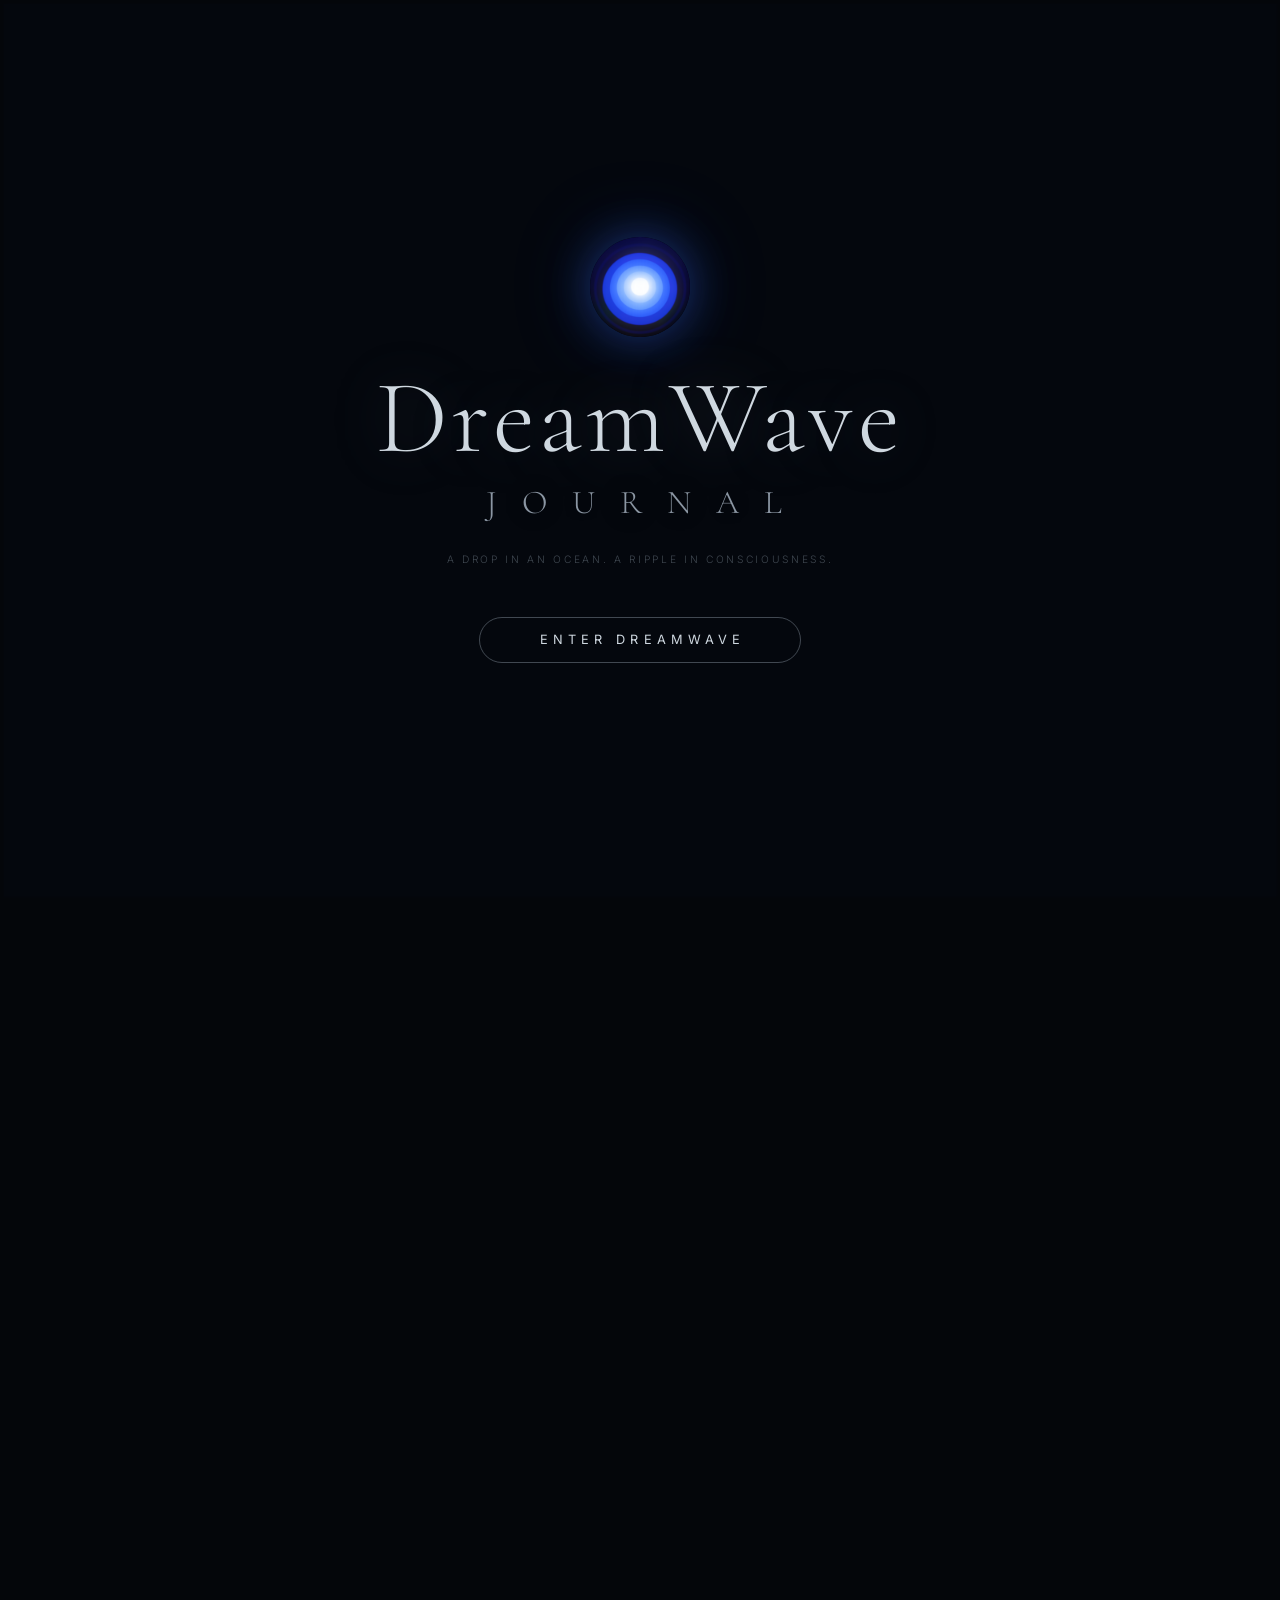
==== index.html @ b236d841 "Update site" ====
<!DOCTYPE html>
<html lang="en">
<head>
<meta charset="UTF-8" />
<meta name="viewport" content="width=device-width, initial-scale=1.0" />
<title>DreamWave Journal · A Sanctuary for Inner Experience</title>
<meta name="description" content="DreamWave Journal is one quiet place for your dreams, meditations, and the liminal spaces between waking and deep sleep, plus a daily practice to help them deepen over time." />
<link rel="canonical" href="https://dreamwavejournal.com/" />

<!-- Open Graph (Facebook, iMessage, Google, etc.) -->
<meta property="og:type" content="website" />
<meta property="og:site_name" content="DreamWave Journal" />
<meta property="og:title" content="DreamWave Journal · A Sanctuary for Inner Experience" />
<meta property="og:description" content="One quiet place for your dreams, meditations, OBEs, and journeys, plus a daily practice to help them deepen over time." />
<meta property="og:url" content="https://dreamwavejournal.com/" />
<meta property="og:image" content="https://dreamwavejournal.com/images/og-dreamwave-journal.png" />
<meta property="og:image:width" content="1200" />
<meta property="og:image:height" content="630" />
<meta property="og:image:alt" content="DreamWave Journal, a journal for dreams, meditations, OBEs, and journeys" />

<!-- Twitter / X card -->
<meta name="twitter:card" content="summary_large_image" />
<meta name="twitter:title" content="DreamWave Journal · A Sanctuary for Inner Experience" />
<meta name="twitter:description" content="One quiet place for your dreams, meditations, OBEs, and journeys." />
<meta name="twitter:image" content="https://dreamwavejournal.com/images/og-dreamwave-journal.png" />

<link rel="preconnect" href="https://fonts.googleapis.com" />
<link rel="preconnect" href="https://fonts.gstatic.com" crossorigin />
<link href="https://fonts.googleapis.com/css2?family=Cormorant+Garamond:ital,wght@0,300;0,400;0,500;1,400&family=Inter:wght@200;300;400;500&display=swap" rel="stylesheet" />
<style>
  /* Critical styles inlined: the water stays dark even if the external
     stylesheet hasn't loaded (or the page is viewed in a limited previewer). */
  html, body { margin: 0; background: #04060a; color: #8b96a3; }
  #gate { position: fixed; inset: 0; display: flex; align-items: center; justify-content: center; text-align: center; }
  .gate-title { color: #cfd8e0; }
  .gate-logo { width: 90px; height: 90px; }
  #site { opacity: 0; visibility: hidden; }
</style>
<link rel="stylesheet" href="style.css" />
<noscript>
  <style>
    /* Without JavaScript there is no water and no Enter — show the site directly. */
    #gate, #droplet, #water { display: none; }
    #site { opacity: 1 !important; visibility: visible !important; }
    .reveal { opacity: 1 !important; transform: none !important; }
  </style>
</noscript>
</head>
<body>

<!-- Water ripple canvas — persists behind everything -->
<canvas id="water"></canvas>

<!-- ============ INTRO / GATE ============ -->
<div id="gate">
  <div id="droplet" aria-hidden="true"></div>
  <div class="gate-inner">
    <img class="gate-logo" src="images/logo.png" alt="" aria-hidden="true" />
    <h1 class="gate-title">DreamWave<span>Journal</span></h1>
    <p class="gate-sub">A drop in an ocean. A ripple in consciousness.</p>
    <button id="enter-btn" type="button">Enter DreamWave</button>
  </div>
</div>

<!-- ============ MAIN SITE ============ -->
<main id="site" aria-hidden="true">

  <nav class="topnav reveal">
    <span class="brand">DreamWave</span>
    <div class="navlinks">
      <a href="#sanctuary">Sanctuary</a>
      <a href="#practice">Practice</a>
      <a href="#features">Inside</a>
    </div>
  </nav>

  <!-- Hero -->
  <header class="hero">
    <img class="hero-logo reveal" src="images/logo.png" alt="" aria-hidden="true" />
    <p class="kicker reveal">a journal &amp; a practice</p>
    <h2 class="reveal">A sanctuary for your<br /><em>inner experiences</em>.</h2>
    <p class="lede reveal">
      One quiet place for your dreams, your meditations, and all the liminal
      spaces between waking and deep sleep.
    </p>
    <div class="hero-actions reveal">
      <a href="https://apps.apple.com/us/app/dreamwave-journal/id6751212207" class="btn-solid" target="_blank" rel="noopener">Begin your practice</a>
      <a href="#sanctuary" class="btn-ghost">Look deeper</a>
    </div>
    <div class="scroll-hint reveal"><span></span></div>
  </header>

  <!-- The problem -->
  <section id="sanctuary" class="section">
    <p class="kicker reveal">why this exists</p>
    <h3 class="reveal">Your attention holds power.</h3>
    <div class="reason-cols">
      <p class="reveal">
        Most of the day, it moves outward, pulled by our senses toward the world
        around us: work, screens, other people, everything happening outside of us.
      </p>
      <p class="reveal">
        But there's another direction, one where we turn inward. When we learn to hold onto that thread of awareness as we
        move through the liminal states between waking and deep sleep, we
        strengthen our ability to recognize and enter these experiences
        consciously.
      </p>
      <p class="reveal">
        DreamWave exists to help you expand your awareness inward toward these
        experiences and build a practice around them, bringing these experiences
        together so what happens in your dreams, your meditations, and the space
        between waking and sleep becomes something you integrate into waking life.
      </p>
    </div>
  </section>

  <!-- Integration -->
  <section id="integration" class="section closing">
    <p class="kicker reveal">bringing it together</p>
    <h3 class="reveal">What becomes possible when<br />you bring them together.</h3>
    <p class="lede reveal">
      These inner experiences are communicating with you. When you bring them
      together in one place, insights and connections form. A deeper language of
      symbols and awareness emerges. Through integration, a different kind of
      understanding develops, one that cultivates a deeper knowing, a deeper
      wisdom of yourself and the nature of yourself.
    </p>
    <p class="lede reveal">
      One private space, on your own device, to keep record of your inner
      experiences and cultivate a daily practice that supports inner exploration.
    </p>
    <p class="turn-line reveal">This is a calling for those who want to remember.</p>
  </section>

  <!-- The practice -->
  <section id="practice" class="section">
    <p class="kicker reveal">how it works</p>
    <h3 class="reveal">Record. Reflect. Cultivate.</h3>
    <p class="lede reveal">Three simple rhythms practiced daily.</p>
    <div class="steps">
      <div class="step reveal">
        <span class="step-num">01</span>
        <h4>Record</h4>
        <p>The experience while it's at the forefront of your memory.</p>
      </div>
      <div class="step reveal">
        <span class="step-num">02</span>
        <h4>Reflect</h4>
        <p>On symbolic language, waking connections, and deeper meanings
        of your experience.</p>
      </div>
      <div class="step reveal">
        <span class="step-num">03</span>
        <h4>Cultivate</h4>
        <p>A daily inner practice to build a deeper relationship with your
        inner world.</p>
      </div>
    </div>
  </section>

  <!-- Features -->
  <section id="features" class="section">
    <p class="kicker reveal">inside the app</p>
    <h3 class="reveal">Supporting your inner journey.</h3>
    <p class="lede reveal">Everything within is shaped to support your inner life: one
    quiet space to record your experiences, deepen your practice, and watch it all
    unfold over time. It begins with the journal.</p>
  </section>

  <!-- The Journal -->
  <section id="journal" class="section">
    <p class="kicker reveal">the journal</p>
    <h3 class="reveal">One entry for every<br /><em>inner experience</em>.</h3>
    <p class="lede reveal">Every entry adapts to whatever you're recording, whether a dream,
    a meditation, or a lucid or out-of-body journey. It holds as much or as little as
    you like, and four tabs let you go only as far as you want:</p>

    <ul class="tab-list reveal">
      <li><strong>Journal</strong>The story in your own words, with room for photos and audio.</li>
      <li><strong>Objective</strong>Overall measurable metrics as well as metrics for each experience type, plus log waking-life connections.</li>
      <li><strong>Subjective</strong>The felt sense: log emotions, add and create symbols, reference themes.</li>
      <li><strong>Integration</strong>Weave it into waking life, with an optional Socratic AI to reflect alongside you.</li>
    </ul>

    <div class="carousel reveal">
      <div class="carousel-track">
        <figure class="shot">
          <div class="phone"><img src="images/journal-entry.png" alt="DreamWave Journal, starting a journal entry" loading="lazy" /></div>
          <figcaption><strong>Start With the Experience</strong>Choose the type of experience, then tell its story your way: in writing, a photo, or a voice note.</figcaption>
        </figure>
        <figure class="shot">
          <div class="phone"><img src="images/journal-quick.png" alt="Quick journal with audio recording" loading="lazy" /></div>
          <figcaption><strong>Quick Journal</strong>Still half-asleep? Type a line or record audio the moment you wake, then delve deeper whenever you're ready.</figcaption>
        </figure>
        <figure class="shot">
          <div class="phone"><img src="images/journal-entries.png" alt="DreamWave Journal, all entries grouped into mini journals" loading="lazy" /></div>
          <figcaption><strong>Your Inner Library</strong>See every experience in one place, and group related entries into mini journals so patterns and connections rise to the surface over time.</figcaption>
        </figure>
      </div>
      <div class="carousel-nav">
        <button type="button" class="car-prev" aria-label="Previous">‹</button>
        <button type="button" class="car-next" aria-label="Next">›</button>
      </div>
    </div>

    <div class="ownership reveal">
      <h4>It all belongs to you.</h4>
      <ul class="own-list">
        <li><strong>Yours, on your device.</strong> Every experience is saved locally on your phone and stays entirely yours.</li>
        <li><strong>Export freely.</strong> Download your audio recordings and export any entry to PDF or DOC to keep on record.</li>
        <li><strong>Share cards.</strong> Send a card of an entry's story, showing only the journal text, so the private details from your other tabs stay private.</li>
        <li><strong>Optional AI.</strong> The Socratic AI in Integration is entirely optional. If you decide to use it, that single entry is sent to the AI provider to generate its response, and how that information is handled falls under their terms, not ours. <a href="privacy-policy/">See how AI is used.</a></li>
      </ul>
    </div>
  </section>

  <!-- Tools carousel -->
  <section id="tools" class="section">
    <p class="kicker reveal">tools for the threshold</p>
    <h3 class="reveal">A Quiet Toolkit for<br />the Spaces Between</h3>
    <div class="carousel reveal">
      <div class="carousel-track">
        <figure class="shot">
          <div class="phone"><img src="images/tool-meditation.png" alt="Meditation timer" loading="lazy" /></div>
          <figcaption><strong>Meditation</strong>A meditation timer with adjustable duration, interval chimes, and calming sounds to anchor your practice.</figcaption>
        </figure>
        <figure class="shot">
          <div class="phone"><img src="images/tool-binaural.png" alt="Binaural beats" loading="lazy" /></div>
          <figcaption><strong>Binaural Beats</strong>Frequency-tuned tones that gently guide your mind toward focus, calm, or relaxed awareness.</figcaption>
        </figure>
        <figure class="shot">
          <div class="phone"><img src="images/tool-breathing.png" alt="Breathing patterns" loading="lazy" /></div>
          <figcaption><strong>Breathing Patterns</strong>Guided and custom breathwork with a visual pacer to settle the body and slow the breath.</figcaption>
        </figure>
        <figure class="shot">
          <div class="phone"><img src="images/tool-lucid.png" alt="Lucid sound cues" loading="lazy" /></div>
          <figcaption><strong>Lucid Sound Cues</strong>Soft sound cues, timed to your sleep phase, that guide your awareness toward lucidity.</figcaption>
        </figure>
      </div>
      <div class="carousel-nav">
        <button type="button" class="car-prev" aria-label="Previous">‹</button>
        <button type="button" class="car-next" aria-label="Next">›</button>
      </div>
    </div>
  </section>

  <!-- Practice & Tracker carousel -->
  <section id="journey" class="section">
    <p class="kicker reveal">your practice &amp; progress</p>
    <h3 class="reveal">Create Your Own Practice,<br />and Keep Track of It</h3>
    <div class="carousel reveal">
      <div class="carousel-track">
        <figure class="shot">
          <div class="phone"><img src="images/screen-practice.png" alt="DreamWave Journal, build a daily practice" loading="lazy" /></div>
          <figcaption><strong>Your Practice</strong>Build your own recurring practices and routines, and shape a daily rhythm of inner work that's entirely your own.</figcaption>
        </figure>
        <figure class="shot">
          <div class="phone"><img src="images/screen-tracker.png" alt="DreamWave Journal tracker and insights" loading="lazy" /></div>
          <figcaption><strong>Tracker</strong>Watch your practice unfold over time: streaks, lucidity heat maps, moon-phase correlations, and the shape of your inner experiences.</figcaption>
        </figure>
      </div>
      <div class="carousel-nav">
        <button type="button" class="car-prev" aria-label="Previous">‹</button>
        <button type="button" class="car-next" aria-label="Next">›</button>
      </div>
    </div>
  </section>

  <!-- Availability Banner -->
  <section class="availability-banner">
    <div class="banner-content">
      <p class="banner-text reveal">
        <strong>DreamWave 2.0 launching soon.</strong> Now available on iOS.
        Android coming late July via Google Play.
      </p>
    </div>
  </section>

  <!-- Closing CTA -->
  <section id="begin" class="section closing">
    <img class="hero-logo reveal" src="images/logo.png" alt="" aria-hidden="true" />
    <p class="kicker reveal">the invitation</p>
    <h3 class="reveal">Awaken, and remember.</h3>
    <p class="lede reveal">
      Bring the luminosity of your inner experience to waking life,
      widening your awareness and deepening your presence across both your
      inner and outer worlds.
    </p>
    <p class="lede reveal">
      There's a frontier inside every one of us, available to be explored.
      The calling is now.
    </p>
    <div class="hero-actions reveal">
      <a class="btn-solid" href="https://apps.apple.com/us/app/dreamwave-journal/id6751212207?itscg=30200&amp;itsct=apps_box_link&amp;mttnsubad=6751212207" target="_blank" rel="noopener">Get DreamWave Journal</a>
    </div>

    <div class="review-block">
      <p class="kicker reveal">leave a review</p>
      <div class="review-stars reveal" aria-label="Five stars">
        <svg viewBox="0 0 24 24"><path d="M12 2l2.9 6.6 7.1.6-5.4 4.7 1.6 7-6.2-3.8-6.2 3.8 1.6-7-5.4-4.7 7.1-.6z"/></svg>
        <svg viewBox="0 0 24 24"><path d="M12 2l2.9 6.6 7.1.6-5.4 4.7 1.6 7-6.2-3.8-6.2 3.8 1.6-7-5.4-4.7 7.1-.6z"/></svg>
        <svg viewBox="0 0 24 24"><path d="M12 2l2.9 6.6 7.1.6-5.4 4.7 1.6 7-6.2-3.8-6.2 3.8 1.6-7-5.4-4.7 7.1-.6z"/></svg>
        <svg viewBox="0 0 24 24"><path d="M12 2l2.9 6.6 7.1.6-5.4 4.7 1.6 7-6.2-3.8-6.2 3.8 1.6-7-5.4-4.7 7.1-.6z"/></svg>
        <svg viewBox="0 0 24 24"><path d="M12 2l2.9 6.6 7.1.6-5.4 4.7 1.6 7-6.2-3.8-6.2 3.8 1.6-7-5.4-4.7 7.1-.6z"/></svg>
      </div>
      <p class="lede reveal">
        Your support means so much to us. If you love DreamWave as much as we do,
        please consider leaving us a review on the App Store. It helps us reach
        others who are ready to explore their inner world.
      </p>
      <div class="hero-actions reveal">
        <a href="https://apps.apple.com/app/id6751212207?action=write-review" class="btn-solid" target="_blank" rel="noopener">Leave a Review</a>
      </div>
    </div>

    <footer class="reveal">
      <span>© 2026 DreamWave Journal</span>
      <span class="footer-links">
        <a href="privacy-policy/">Privacy</a>
        <a href="terms-of-service/">Terms</a>
        <a href="contact.html">Contact</a>
      </span>
      <span>For those who want to remember.</span>
    </footer>
  </section>

</main>

<script src="main.js"></script>
</body>
</html>
---- style.css ----
/* ============ DreamWave Journal — dark water ============ */

:root {
  --ink: #04060a;
  --mist: #8b96a3;
  --mist-dim: #5a636e;
  --glow: #cfd8e0;
  --line: rgba(160, 175, 190, 0.16);
  --serif: "Cormorant Garamond", Georgia, serif;
  --sans: "Inter", -apple-system, "Helvetica Neue", sans-serif;
  /* water-droplet cursor, hotspot at the tip */
  --droplet: url("data:image/svg+xml;utf8,<svg xmlns='http://www.w3.org/2000/svg' width='26' height='26' viewBox='0 0 26 26'><path d='M13 2 C13 2 6.5 11 6.5 16 a6.5 6.5 0 0 0 13 0 C19.5 11 13 2 13 2 Z' fill='rgba(205,215,225,0.92)'/><ellipse cx='10.6' cy='15.4' rx='1.6' ry='2.6' fill='rgba(255,255,255,0.55)' transform='rotate(-18 10.6 15.4)'/></svg>") 13 2, auto;
}

* { margin: 0; padding: 0; box-sizing: border-box; }

html { scroll-behavior: smooth; }

body {
  background: var(--ink);
  color: var(--mist);
  font-family: var(--sans);
  font-weight: 300;
  line-height: 1.7;
  cursor: var(--droplet);
  overflow-x: hidden;
}

a, button { cursor: var(--droplet); }

::selection { background: rgba(160, 175, 190, 0.25); color: var(--glow); }

/* ---------- water canvas ---------- */
#water {
  position: fixed;
  inset: 0;
  width: 100vw;
  height: 100vh;
  z-index: 0;
  display: block;
}

/* ---------- gate (intro) ---------- */
#gate {
  position: fixed;
  inset: 0;
  z-index: 10;
  display: flex;
  align-items: center;
  justify-content: center;
  text-align: center;
  transition: opacity 1.6s ease, visibility 1.6s;
}
#gate.gone { opacity: 0; visibility: hidden; pointer-events: none; }

.gate-inner { position: relative; padding: 2rem; animation: surface 2.4s ease both; }

/* the falling droplet — the site's opening breath */
#droplet {
  position: fixed;
  left: 50%;
  top: -5vh;
  width: 15px;
  height: 21px;
  margin-left: -7px;
  z-index: 12;
  background: radial-gradient(ellipse 60% 45% at 38% 30%, rgba(235, 242, 248, 0.9), rgba(140, 155, 170, 0.35) 55%, rgba(30, 38, 48, 0.9));
  border-radius: 50% 50% 50% 50% / 58% 58% 42% 42%;
  box-shadow: inset -2px -3px 5px rgba(0, 0, 0, 0.7), 0 0 10px rgba(180, 200, 220, 0.25);
  animation: fall 1.15s cubic-bezier(0.45, 0, 0.9, 0.6) 0.5s both;
  pointer-events: none;
}
@keyframes fall {
  0%   { transform: translateY(0) scaleY(1); opacity: 0; }
  12%  { opacity: 1; }
  85%  { transform: translateY(55vh) scaleY(1.15); opacity: 1; }
  100% { transform: translateY(57vh) scaleY(0.35); opacity: 0; }
}

@keyframes surface {
  from { opacity: 0; transform: translateY(14px); filter: blur(6px); }
  to   { opacity: 1; transform: none; filter: none; }
}

/* the app's glowing circle logo, hovering above the title */
.gate-logo {
  display: block;
  width: clamp(72px, 12vw, 100px);
  height: auto;
  margin: 0 auto 1.8rem;
  border-radius: 50%;
  box-shadow: 0 0 45px rgba(45, 90, 220, 0.45), 0 0 90px rgba(45, 90, 220, 0.2);
  animation: breathe 5s ease-in-out infinite;
}

.gate-title {
  font-family: var(--serif);
  font-weight: 300;
  font-size: clamp(3rem, 9vw, 6.5rem);
  color: var(--glow);
  letter-spacing: 0.04em;
  line-height: 1;
  text-shadow: 0 0 60px rgba(150, 170, 190, 0.25);
}
.gate-title span {
  display: block;
  font-size: 0.32em;
  letter-spacing: 0.75em;
  text-transform: uppercase;
  color: var(--mist);
  margin-top: 1rem;
  margin-left: 0.4em;
}

.gate-sub {
  margin-top: 2rem;
  font-size: 0.64rem;
  letter-spacing: 0.26em;
  text-transform: uppercase;
  color: #3f4750;
}

@keyframes breathe {
  0%, 100% { opacity: 0.45; }
  50% { opacity: 0.9; }
}

#enter-btn {
  margin-top: 3rem;
  background: transparent;
  color: var(--glow);
  border: 1px solid rgba(180, 195, 210, 0.35);
  border-radius: 999px;
  padding: 0.9rem 3.4rem;
  font-family: var(--sans);
  font-size: 0.8rem;
  font-weight: 400;
  letter-spacing: 0.4em;
  text-indent: 0.4em; /* optically center the tracked text */
  text-transform: uppercase;
  transition: background 0.6s, box-shadow 0.6s, border-color 0.6s;
}
#enter-btn:hover {
  background: rgba(150, 170, 190, 0.08);
  border-color: rgba(200, 215, 230, 0.7);
  box-shadow: 0 0 40px rgba(140, 160, 180, 0.18), inset 0 0 20px rgba(140, 160, 180, 0.08);
}

/* ---------- main site ---------- */
#site {
  position: relative;
  z-index: 5;
  opacity: 0;
  visibility: hidden;
  transition: opacity 2s ease;
}
#site.awake { opacity: 1; visibility: visible; }

.topnav {
  position: sticky;
  top: 0;
  z-index: 6;
  display: flex;
  align-items: center;
  justify-content: space-between;
  padding: 1.4rem clamp(1.5rem, 6vw, 5rem);
  background: linear-gradient(rgba(4, 6, 10, 0.85), rgba(4, 6, 10, 0));
  backdrop-filter: blur(2px);
}
.brand {
  font-family: var(--serif);
  font-size: 1.25rem;
  color: var(--glow);
  letter-spacing: 0.08em;
}
.navlinks { display: flex; gap: 2.2rem; align-items: center; }
.navlinks a {
  color: var(--mist);
  text-decoration: none;
  font-size: 0.72rem;
  letter-spacing: 0.28em;
  text-transform: uppercase;
  transition: color 0.4s;
}
.navlinks a:hover { color: var(--glow); }
.nav-cta {
  border: 1px solid var(--line);
  border-radius: 999px;
  padding: 0.45rem 1.3rem;
}

/* hero */
.hero {
  min-height: 92vh;
  display: flex;
  flex-direction: column;
  justify-content: center;
  align-items: center;
  text-align: center;
  padding: 0 clamp(1.5rem, 8vw, 6rem);
}

.kicker {
  font-size: 0.68rem;
  letter-spacing: 0.5em;
  text-transform: uppercase;
  color: var(--mist-dim);
  margin-bottom: 1.4rem;
}

.hero-logo {
  display: block;
  width: clamp(72px, 12vw, 100px);
  height: auto;
  margin: 0 auto 1.8rem;
  border-radius: 50%;
  box-shadow: 0 0 45px rgba(45, 90, 220, 0.45), 0 0 90px rgba(45, 90, 220, 0.2);
  animation: breathe 5s ease-in-out infinite;
}

.hero h2, .section h3 {
  font-family: var(--serif);
  font-weight: 300;
  color: var(--glow);
  line-height: 1.15;
}
.hero h2 { font-size: clamp(2.4rem, 6vw, 4.6rem); }
.hero h2 em, .section h3 em { font-style: italic; }

.lede {
  max-width: 44rem;
  margin-top: 1.8rem;
  font-size: clamp(1rem, 1.6vw, 1.15rem);
  color: var(--mist);
}

.hero-actions {
  display: flex;
  gap: 1.2rem;
  margin-top: 2.8rem;
  flex-wrap: wrap;
  justify-content: center;
}

.btn-solid, .btn-ghost {
  text-decoration: none;
  font-size: 0.75rem;
  letter-spacing: 0.3em;
  text-transform: uppercase;
  padding: 0.95rem 2.4rem;
  border-radius: 999px;
  transition: all 0.5s;
}
.btn-solid {
  color: var(--ink);
  background: var(--glow);
  font-weight: 500;
}
.btn-solid:hover { box-shadow: 0 0 50px rgba(170, 190, 210, 0.35); }
.btn-ghost {
  color: var(--mist);
  border: 1px solid var(--line);
}
.btn-ghost:hover { color: var(--glow); border-color: rgba(200, 215, 230, 0.5); }

.scroll-hint { margin-top: 5rem; }
.scroll-hint span {
  display: block;
  width: 1px;
  height: 56px;
  background: linear-gradient(var(--mist-dim), transparent);
  animation: sink 2.6s ease-in-out infinite;
}
@keyframes sink {
  0% { transform: translateY(0); opacity: 0; }
  30% { opacity: 1; }
  100% { transform: translateY(18px); opacity: 0; }
}

/* sections */
.section {
  max-width: 68rem;
  margin: 0 auto;
  padding: clamp(6rem, 14vh, 10rem) clamp(1.5rem, 6vw, 4rem);
}
.section h3 { font-size: clamp(1.8rem, 3.6vw, 2.8rem); margin-bottom: 2.4rem; }

.cols {
  display: grid;
  grid-template-columns: repeat(auto-fit, minmax(280px, 1fr));
  gap: 2.5rem;
  font-size: 1rem;
}

/* "Why this exists" — centered, larger title over the three columns */
#sanctuary .kicker { text-align: center; }
#sanctuary h3 {
  text-align: center;
  font-size: clamp(2.6rem, 6vw, 4.4rem);
  margin-bottom: 3rem;
}

/* "Why this exists" — stacked on narrow screens, three even columns on wide.
   Skips the two-across stage that would orphan the third paragraph. */
.reason-cols {
  display: grid;
  grid-template-columns: 1fr;
  gap: 2.5rem;
  margin-top: 1rem;
  font-size: 1rem;
}
@media (min-width: 900px) {
  .reason-cols { grid-template-columns: repeat(3, 1fr); }
}

/* steps */
.steps {
  display: grid;
  grid-template-columns: repeat(auto-fit, minmax(240px, 1fr));
  gap: 2rem;
  margin-top: 1rem;
}
.step {
  border-top: 1px solid var(--line);
  padding-top: 1.6rem;
}
.step-num {
  font-family: var(--serif);
  font-size: 0.9rem;
  color: var(--mist-dim);
  letter-spacing: 0.2em;
}
.step h4, .card h4 {
  font-family: var(--serif);
  font-weight: 400;
  font-size: 1.35rem;
  color: var(--glow);
  margin: 0.7rem 0 0.6rem;
}
.step p, .card p { font-size: 0.92rem; color: var(--mist); }

/* feature grid */
.grid {
  display: grid;
  grid-template-columns: repeat(auto-fit, minmax(260px, 1fr));
  gap: 1.4rem;
  margin-top: 1rem;
}
.card {
  border: 1px solid var(--line);
  border-radius: 14px;
  padding: 1.8rem 1.6rem;
  background: rgba(10, 14, 20, 0.45);
  backdrop-filter: blur(3px);
  transition: border-color 0.6s, transform 0.6s, box-shadow 0.6s;
}
.card:hover {
  border-color: rgba(190, 205, 220, 0.4);
  transform: translateY(-4px);
  box-shadow: 0 20px 50px rgba(0, 0, 0, 0.5), 0 0 40px rgba(120, 145, 170, 0.06);
}

/* integration turn-line */
.turn-line {
  margin-top: 2.4rem;
  font-family: var(--serif);
  font-style: italic;
  font-size: clamp(1.3rem, 2.8vw, 1.9rem);
  color: var(--glow);
}

/* review block, nested at the base of the closing section */
.review-block {
  margin-top: 10rem;
  padding-top: 5rem;
  border-top: 1px solid var(--line);
}
.review-stars {
  display: flex;
  justify-content: center;
  align-items: center;
  gap: clamp(0.5rem, 1.6vw, 1rem);
  margin-bottom: 2rem;
}
.review-stars svg {
  width: clamp(2rem, 5vw, 3rem);
  height: clamp(2rem, 5vw, 3rem);
  fill: #2d5adc;
  filter: drop-shadow(0 0 14px rgba(45, 90, 220, 0.55));
}

/* availability banner */
.availability-banner {
  background: rgba(45, 90, 220, 0.08);
  border-top: 1px solid var(--line);
  border-bottom: 1px solid var(--line);
  padding: clamp(1.8rem, 3vw, 2.4rem) clamp(1.5rem, 6vw, 4rem);
}
.banner-content {
  max-width: 68rem;
  margin: 0 auto;
  text-align: center;
}
.banner-text {
  font-size: 0.95rem;
  color: var(--mist);
  line-height: 1.6;
}
.banner-text strong {
  color: var(--glow);
  font-weight: 500;
}

/* closing */
.closing { text-align: center; }
.closing h3 { font-size: clamp(2.2rem, 5vw, 3.6rem); }
.closing .lede { margin-left: auto; margin-right: auto; }
.closing footer {
  margin-top: 7rem;
  padding-top: 2rem;
  border-top: 1px solid var(--line);
  display: flex;
  justify-content: space-between;
  flex-wrap: wrap;
  gap: 1rem;
  font-size: 0.7rem;
  letter-spacing: 0.2em;
  text-transform: uppercase;
  color: var(--mist-dim);
}

/* reveal on scroll */
.reveal {
  opacity: 0;
  transform: translateY(26px);
  transition: opacity 1.2s ease, transform 1.2s ease;
}
.reveal.in { opacity: 1; transform: none; }

@media (max-width: 640px) {
  .navlinks { gap: 1.1rem; }
  .navlinks a { font-size: 0.62rem; letter-spacing: 0.18em; }
}

/* ---------- screenshot carousel ---------- */
.carousel { position: relative; margin-top: 2.5rem; }
.carousel-track {
  display: flex;
  gap: 2rem;
  overflow-x: auto;
  scroll-snap-type: x mandatory;
  scroll-behavior: smooth;
  padding: 0.5rem 0.2rem 1.5rem;
  scrollbar-width: none;
}
.carousel-track::-webkit-scrollbar { display: none; }
.shot {
  flex: 0 0 auto;
  width: 260px;
  scroll-snap-align: center;
  margin: 0;
}
.phone {
  aspect-ratio: 9 / 19;
  border-radius: 30px;
  border: 1px solid rgba(170, 185, 200, 0.18);
  background: linear-gradient(160deg, #0c131c, #05080d);
  box-shadow: 0 24px 60px rgba(0, 0, 0, 0.55), inset 0 0 30px rgba(120, 145, 170, 0.05);
  overflow: hidden;
  position: relative;
}
.phone img {
  width: 100%;
  height: 100%;
  object-fit: cover;
  display: block;
}
/* graceful placeholder until a screenshot is dropped in */
.phone img[src$=".png"]:not([src]),
.phone::after {
  content: "screenshot";
  position: absolute;
  inset: 0;
  display: flex;
  align-items: center;
  justify-content: center;
  font-size: 0.62rem;
  letter-spacing: 0.3em;
  text-transform: uppercase;
  color: var(--mist-dim);
  z-index: -1;
}
.shot figcaption {
  margin-top: 1.3rem;
  font-size: 0.9rem;
  color: var(--mist);
  line-height: 1.55;
}
.shot figcaption strong {
  display: block;
  font-family: var(--serif);
  font-weight: 400;
  font-size: 1.25rem;
  color: var(--glow);
  margin-bottom: 0.4rem;
}
.carousel-nav {
  display: flex;
  gap: 0.8rem;
  justify-content: flex-end;
  margin-top: 0.5rem;
}
.carousel-nav button {
  width: 46px;
  height: 46px;
  border-radius: 50%;
  border: 1px solid var(--line);
  background: transparent;
  color: var(--mist);
  font-size: 1.4rem;
  line-height: 1;
  transition: color 0.4s, border-color 0.4s;
}
.carousel-nav button:hover { color: var(--glow); border-color: rgba(200, 215, 230, 0.5); }

/* ---------- journal: multi-tab list ---------- */
.tab-list {
  list-style: none;
  margin: 0.5rem 0 0;
  padding: 0;
  display: grid;
  grid-template-columns: 1fr;
  gap: 1.3rem;
  max-width: 48rem;
}
@media (min-width: 760px) {
  .tab-list { grid-template-columns: 1fr 1fr; gap: 1.6rem 2.6rem; }
}
.tab-list li {
  border-left: 2px solid rgba(160, 175, 190, 0.28);
  padding-left: 1.35rem;
  font-size: 0.92rem;
  color: var(--mist);
  line-height: 1.6;
}
.tab-list li strong {
  display: block;
  font-family: var(--serif);
  font-weight: 500;
  font-size: 1.5rem;
  color: #e8edf2;
  letter-spacing: 0.01em;
  margin-bottom: 0.55rem;
}

/* ---------- journal: ownership ---------- */
.ownership {
  margin-top: 3.5rem;
  border-top: 1px solid var(--line);
  padding-top: 2.6rem;
}
.ownership h4 {
  font-family: var(--serif);
  font-weight: 400;
  font-size: clamp(1.5rem, 3vw, 2rem);
  color: var(--glow);
  margin: 0 0 1.8rem;
}
.own-list {
  list-style: none;
  margin: 0;
  padding: 0;
  display: grid;
  grid-template-columns: repeat(auto-fit, minmax(240px, 1fr));
  gap: 1.5rem;
}
.own-list li {
  font-size: 0.92rem;
  color: var(--mist);
  line-height: 1.6;
}
.own-list li strong { color: var(--glow); font-weight: 500; }
.own-list a {
  color: var(--mist);
  text-decoration: underline;
  text-underline-offset: 3px;
  transition: color 0.4s;
}
.own-list a:hover { color: var(--glow); }

/* ---------- footer legal links (main site) ---------- */
.closing footer a {
  color: var(--mist);
  text-decoration: none;
  transition: color 0.4s;
}
.closing footer a:hover { color: var(--glow); }
.footer-links { display: flex; gap: 1.4rem; }

/* ============ legal pages (Privacy / Terms) ============ */
.legal-page {
  background: radial-gradient(130% 90% at 50% -20%, #0a131e 0%, #04060a 55%);
  min-height: 100vh;
  cursor: auto; /* normal cursor: these pages are for reading */
}
.legal-page a { cursor: pointer; }

.legal-nav {
  display: flex;
  align-items: center;
  justify-content: space-between;
  max-width: 46rem;
  margin: 0 auto;
  padding: 1.6rem clamp(1.4rem, 6vw, 2rem);
}
.legal-nav .brand {
  font-family: var(--serif);
  font-size: 1.2rem;
  color: var(--glow);
  letter-spacing: 0.08em;
  text-decoration: none;
}
.legal-nav .back {
  font-size: 0.7rem;
  letter-spacing: 0.28em;
  text-transform: uppercase;
  color: var(--mist);
  text-decoration: none;
  transition: color 0.4s;
}
.legal-nav .back:hover { color: var(--glow); }

.legal {
  max-width: 46rem;
  margin: 0 auto;
  padding: 2rem clamp(1.4rem, 6vw, 2rem) 5rem;
}
.legal .kicker {
  font-size: 0.66rem;
  letter-spacing: 0.5em;
  text-transform: uppercase;
  color: var(--mist-dim);
  margin-bottom: 1.2rem;
}
.legal h1 {
  font-family: var(--serif);
  font-weight: 300;
  font-size: clamp(2.2rem, 5vw, 3.2rem);
  color: var(--glow);
  line-height: 1.1;
}
.legal .updated {
  margin-top: 0.8rem;
  font-size: 0.78rem;
  letter-spacing: 0.1em;
  color: var(--mist-dim);
}
.legal .lead {
  margin-top: 1.8rem;
  font-size: 1.02rem;
  color: var(--mist);
  padding-bottom: 1.8rem;
  border-bottom: 1px solid var(--line);
}
.legal h2 {
  font-family: var(--serif);
  font-weight: 400;
  font-size: 1.5rem;
  color: var(--glow);
  margin: 2.8rem 0 0.9rem;
}
.legal h3 {
  font-family: var(--sans);
  font-weight: 500;
  font-size: 0.95rem;
  letter-spacing: 0.02em;
  color: var(--glow);
  margin: 1.6rem 0 0.6rem;
}
.legal p { margin: 0.9rem 0; color: var(--mist); }
.legal ul { margin: 0.7rem 0 0.9rem; padding-left: 1.3rem; }
.legal li { margin: 0.4rem 0; color: var(--mist); }
.legal a { color: var(--glow); text-decoration: underline; text-underline-offset: 3px; }
.legal strong { color: var(--glow); font-weight: 500; }
.legal .callout {
  border-left: 2px solid rgba(160, 175, 190, 0.3);
  padding: 0.2rem 0 0.2rem 1.2rem;
  margin: 1.2rem 0;
  color: var(--glow);
}
.legal-foot {
  max-width: 46rem;
  margin: 0 auto;
  padding: 2rem clamp(1.4rem, 6vw, 2rem) 4rem;
  border-top: 1px solid var(--line);
  display: flex;
  gap: 1.4rem;
  flex-wrap: wrap;
  font-size: 0.7rem;
  letter-spacing: 0.18em;
  text-transform: uppercase;
  color: var(--mist-dim);
}
.legal-foot a { color: var(--mist); text-decoration: none; }
.legal-foot a:hover { color: var(--glow); }

/* ---------- contact form ---------- */
.contact-form { margin-top: 2.5rem; display: grid; gap: 1.4rem; }
.contact-form label {
  display: grid;
  gap: 0.5rem;
  font-size: 0.72rem;
  letter-spacing: 0.22em;
  text-transform: uppercase;
  color: var(--mist-dim);
}
.contact-form input[type="text"],
.contact-form input[type="email"],
.contact-form textarea {
  background: rgba(10, 14, 20, 0.6);
  border: 1px solid var(--line);
  border-radius: 10px;
  padding: 0.9rem 1rem;
  color: var(--glow);
  font-family: var(--sans);
  font-size: 1rem;
  font-weight: 300;
  transition: border-color 0.4s, box-shadow 0.4s;
}
.contact-form input:focus,
.contact-form textarea:focus {
  outline: none;
  border-color: rgba(190, 205, 220, 0.5);
  box-shadow: 0 0 25px rgba(120, 145, 170, 0.12);
}
.contact-form textarea { resize: vertical; min-height: 9rem; }
.contact-form button {
  justify-self: start;
  border: none;
  font-family: var(--sans);
  cursor: pointer;
}
.thanks-page { text-align: center; padding-top: 14vh; }
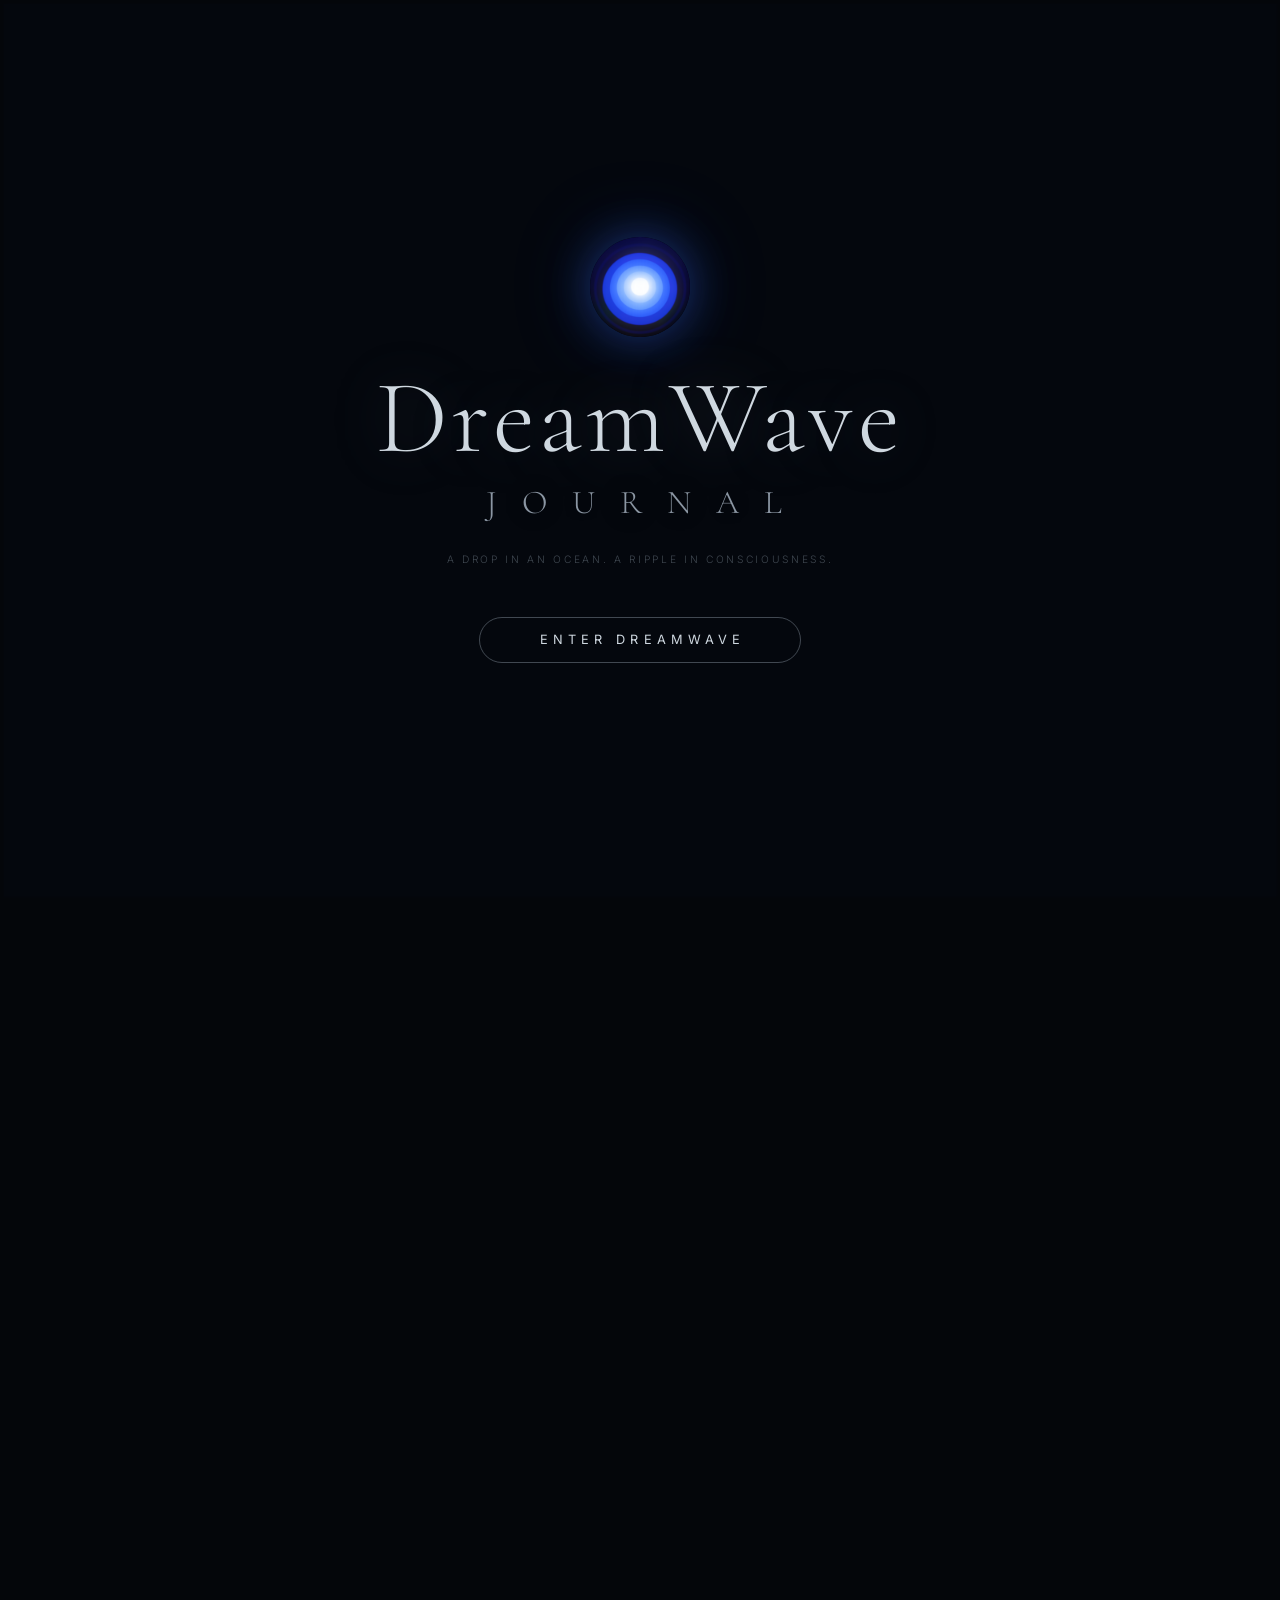
==== commit 805dd532: "Update site" ====
--- a/index.html
+++ b/index.html
@@ -84,8 +84,14 @@
       spaces between waking and deep sleep.
     </p>
     <div class="hero-actions reveal">
-      <a href="https://apps.apple.com/us/app/dreamwave-journal/id6751212207" class="btn-solid" target="_blank" rel="noopener">Begin your practice</a>
-      <a href="#sanctuary" class="btn-ghost">Look deeper</a>
+      <a href="https://apps.apple.com/us/app/dreamwave-journal/id6751212207" class="btn-solid" target="_blank" rel="noopener">
+        <svg class="btn-icon" viewBox="0 0 384 512" xmlns="http://www.w3.org/2000/svg" aria-hidden="true"><path fill="currentColor" d="M318.7 268.7c-.2-36.7 16.4-64.4 50-84.8-18.8-26.9-47.2-41.7-84.7-44.6-35.5-2.8-74.3 20.7-88.5 20.7-15 0-49.4-19.7-76.4-19.7C63.3 141.2 4 184.8 4 273.5q0 39.3 14.4 81.2c12.8 36.7 59 126.7 107.2 125.2 25.2-.6 43-17.9 75.8-17.9 31.8 0 48.3 17.9 76.4 17.9 48.6-.7 90.4-82.5 102.6-119.3-65.2-30.7-61.7-90-61.7-91.9zm-56.6-164.2c27.3-32.4 24.8-61.9 24-72.5-24.1 1.4-52 16.4-67.9 34.9-17.5 19.8-27.8 44.3-25.6 71.9 26.1 2 49.9-11.4 69.5-34.3z"/></svg>
+        Download on iOS
+      </a>
+      <span class="btn-ghost btn-soon">
+        <svg class="btn-icon" viewBox="0 0 512 512" xmlns="http://www.w3.org/2000/svg" aria-hidden="true"><path fill="currentColor" d="M325.3 234.3 104.6 13l280.8 161.2-60.1 60.1zM47 0C34 6.8 25.3 19.2 25.3 35.3v441.3c0 16.1 8.7 28.5 21.7 35.3l256.6-256L47 0zm425.2 225.6-58.9-34.1-65.7 64.5 65.7 64.5 60.1-34.1c18-14.3 18-46.5-1.2-60.8zM104.6 499l280.8-161.2-60.1-60.1L104.6 499z"/></svg>
+        Google Play coming soon
+      </span>
     </div>
     <div class="scroll-hint reveal"><span></span></div>
   </header>
@@ -266,16 +272,6 @@
     </div>
   </section>
 
-  <!-- Availability Banner -->
-  <section class="availability-banner">
-    <div class="banner-content">
-      <p class="banner-text reveal">
-        <strong>DreamWave 2.0 launching soon.</strong> Now available on iOS.
-        Android coming late July via Google Play.
-      </p>
-    </div>
-  </section>
-
   <!-- Closing CTA -->
   <section id="begin" class="section closing">
     <img class="hero-logo reveal" src="images/logo.png" alt="" aria-hidden="true" />
--- a/style.css
+++ b/style.css
@@ -263,6 +263,21 @@
 }
 .btn-ghost:hover { color: var(--glow); border-color: rgba(200, 215, 230, 0.5); }
 
+/* Store icons inside the hero buttons */
+.hero-actions .btn-solid, .hero-actions .btn-ghost {
+  display: inline-flex;
+  align-items: center;
+  justify-content: center;
+  gap: 0.6rem;
+}
+.btn-icon {
+  width: 1.15em;
+  height: 1.15em;
+  flex-shrink: 0;
+}
+.btn-soon { cursor: default; opacity: 0.75; }
+.btn-soon:hover { color: var(--mist); border-color: var(--line); }
+
 .scroll-hint { margin-top: 5rem; }
 .scroll-hint span {
   display: block;
